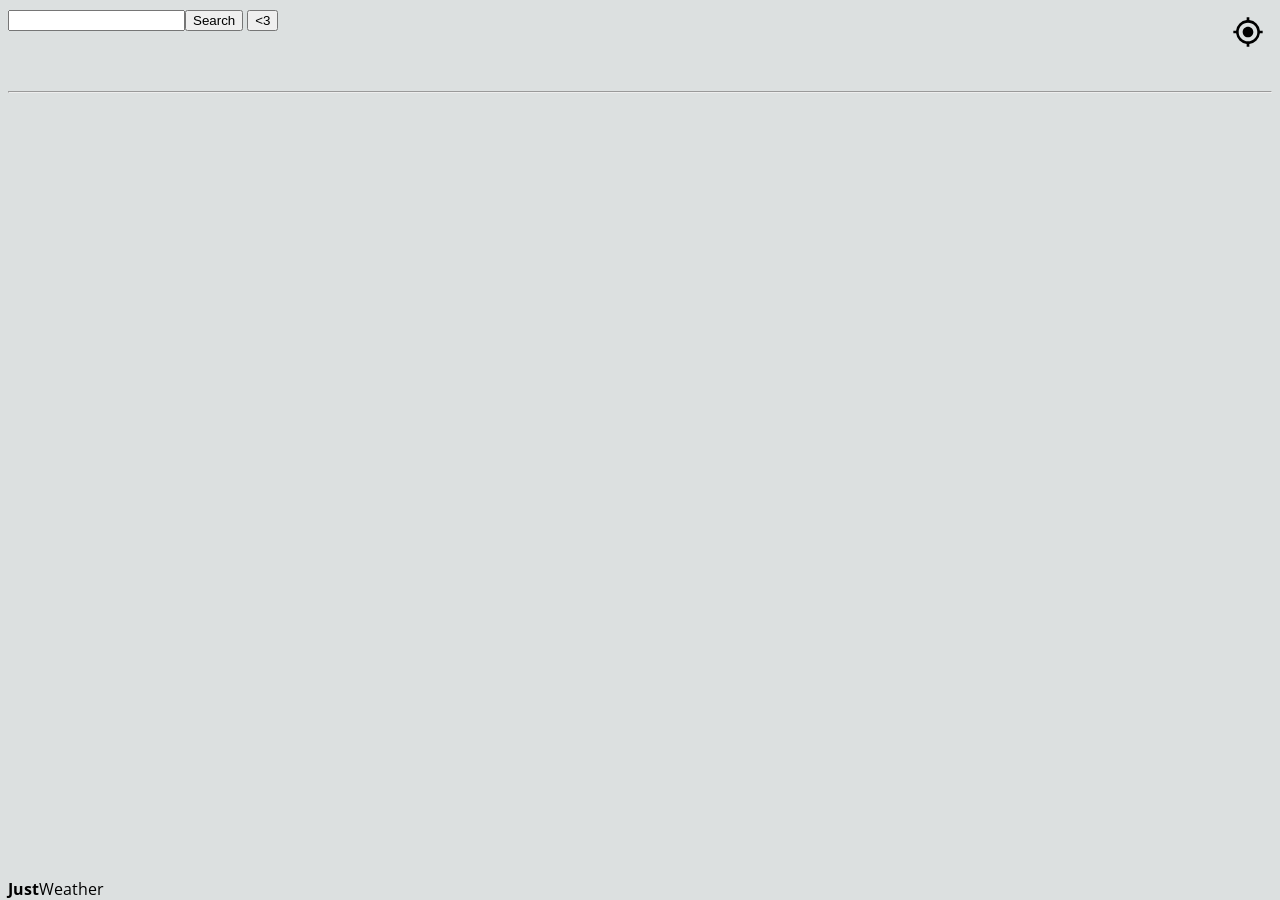
==== index.html @ 1c0dcd74 "Update index.html detailed forecast formatting" ====
<!--#errorCatcher Echo-->
<!DOCTYPE html>
<head>
	<title>JustWeather</title>
	<!--<link rel="stylesheet" href="/home/mdjames/tabletWxStyles.css">-->
	<meta charset="UTF-8">
	<meta name="viewport" content="width=device-width, initial-scale=1.0">
	<link rel="manifest" href="manifest.json" />
	<link rel="preconnect" href="https://fonts.googleapis.com">
	<link rel="preconnect" href="https://fonts.gstatic.com" crossorigin>
	<link href="https://fonts.googleapis.com/css2?family=Open+Sans:ital,wght@0,300..800;1,300..800&display=swap" rel="stylesheet">
	<style>
		body 	{background-color: rgb(220, 224, 224); 
				font-family: "Open Sans"
				}
				
		#myLocations{
			display: flex;
			justify-content: flex-start;
			overflow-x: scroll;
			}
		div.loc_card{
			display: inline;
			width: 33vw;
			border: solid black 1px;
			border-radius: .2em;
			margin: .2em;
			padding: .2em;
			flex: 0 0 30vw;
			}
		h1.lc{
			font-size:1em;
		}
		
		#loc_name {height:fit-content; padding:.25em}
		
		#locIcon {height:2em; position: absolute; right:0px; top:0px; margin: 1em;}
		
		#modal {display: none; /* Hidden by default */
		  position: fixed; /* Stay in place */
		  z-index: 1; /* Sit on top */
		  left: 0;
		  top: 0;
		  width: 100vw; /* Full width */
		  height: 100vh; /* Full height */
		  overflow: auto; /* Enable scroll if needed */
		  background-color: rgb(0,0,0); /* Fallback color */
		  background-color: rgba(0,0,0,0.4); /* Black w/ opacity */
		}
		#modal-content{
		background-color: #fefefe;
		  margin: 15% auto; /* 15% from the top and centered */
		  padding: 20px;
		  border: 1px solid #888;
		  width: 80vw; /* Could be more or less, depending on screen size */
		}
		
		#alert{display:none; height:1em;}

		#almanac{display:none;}

		#fcTileBox{overflow-x: scroll;}
		
		td.fcst {text-align:center}
		
		center.logo {position: absolute; bottom: 0px; align:center;}
	</style>				
</head>

<body onload="onloadRoutines()">

<div id="modal">
	<div id="modal-content"></div>
</div>
<img id="locIcon" src="ic_gps_fixed_24px.svg" onclick="getLocation()">
<div>
	<input id="searchBox" onFocus = "this.value=''"></input><button onClick="localize(document.getElementById('searchBox').value)">Search</button>
	<button onclick="saveLocation()"><3</button>
	
</div>

<div id="loc_name"></div>

<div id="almanac">
			<div id="currentConditions"></div>
			<div id="nwsHiLo">
			<font color="red">Hi</font> <span id="nwsHi"></span>&nbsp;<font color="blue">Lo</font> <span id="nwsLo"></span>
			</div>
			<div id="alert" onClick="showAlert()"><img src="alert.png"></div>
			<div id="nwsFc" onClick="showForecast(0)"></div>
			<!--<div id="date">$current.dateTime.format('%b %d')</div>
			<div id="moonPhase"></div>
			<div id="sunsetTime"><img src="images/sunrise.png" id="sunIcon">$almanac.sunrise.format('%H:%M') &nbsp;<img src="images/sunset.png" id="sunIcon">$almanac.sunset.format('%H:%M')</div>-->
</div>
<div id="forecast">
		<div id="radarContainer"><img class="radar" src="images/radar.png" height="1em" width="1em" onClick="showRadar()"></div>

		<!--<div id="windContainer">
			<canvas id="wind" width="300" height="300"></canvas>
		<div>
		-->
		<div id="fcTileBox">
			<marquee></marquee>
			<!--<img src="daybarometer.png" width="100%"/>-->
			<table id="forecast">
				<tr id="daily_fc">
					<!--<td id="day1" class="fcst"></td>
					<td id="day2" class="fcst"></td>
					<td id="day3" class="fcst"></td>-->
				</tr>
			</table>
		</div>
	</div>
	<hr>
	<div id="myLocations"></div>
	<div ><center class="logo"><b>Just</b>Weather</center></div>
	
</body>

<script>
	/*
	1. If Search button is clicked, call localize() to initialize 
	2. When a Place is initialized:
		a. Check to see if fc_area is defined
			b. if not, call Place.getWxLocation
		b. Get forecast (getWx())


	Properties of the window:

	Properties of the location:


	*/
	//var resultsDiv = document.getElementById('nwsHiLo');
	var forecast;
	var alerts;
	var wx_area;
	//var fc_area;
	var fc_zone;
	var alert_url;
	var Places;
	var currentPlace = null;
	
	function onloadRoutines(){
		loadLastLocation();
		getSavedLocations();
	}
	
	function loadLastLocation(){
			currentPlace = JSON.parse(localStorage.getItem('currentPlace'));
			if(currentPlace){
				document.getElementById('loc_name').innerHTML = currentPlace.displayName;
				renderWait();
				getWx(currentPlace);
			}
	}
	
	class Place {
		constructor(displayName, id, lat, lon, order=99){
			this.displayName = displayName;
			this.order = order;
			this.id = id;
			this.lat = lat;
			this.lon = lon;
			this.getWxLocation();
		}

		getWxLocation(){	//retrieve nws points object, populate Place.fc_area
			alerts = null;
			this.fc_area = null;
			var fc_area;
			renderWait();
			const url = 'https://api.weather.gov/points/'+this.lat+','+this.lon;
			//var fc_area;
			console.log('getWxLocation() :: getting forecast info - url: ' + url);
			fetch(url)
			.then(res => {
					return res.json();
				})
			.then(data => {
					return data.properties; 
				})
			.then(fc_area => {
					console.log(fc_area);
					this.fc_area = fc_area;
					localStorage.setItem('currentPlace',JSON.stringify(this));
					//console.log(currentPlace.fc_area);
					getWx(currentPlace);
					return currentPlace.fc_area;
				})
		}
		
	};
	
	function loadPlace(i){
	//get the i-th place object in local storage, set the display name and getWx
		currentPlace = Places[i];
		localStorage.setItem('currentPlace',JSON.stringify(currentPlace));
		document.getElementById('loc_name').innerHTML = currentPlace.displayName;
		renderWait();
		getWx(currentPlace);
	}
	
	function getSavedLocations(){
		var myLocations 
		try{
			Places = JSON.parse(localStorage.getItem('myLocations'));
			}
		catch{Places = null};
		if (Places == null){localStorage.setItem('myLocations','[]')}
		const myLocationsDiv = document.getElementById('myLocations');
		var locs = '';
		if(Places){
			Places.sort((a,b) => a.order - b.order);			
			for (let i = 0; i<Places.length; i++) {
				//locs = locs + '<button onClick="loadPlace(' + i +')">' + Places[i].displayName + '</button><button //onClick="removeLocation('+i+')">X</button></br>';
				locs = locs + '<div class="loc_card" onClick="loadPlace('+ i +')" id="lc'+ i + '">\
					<h1 class="lc">'
					+Places[i].displayName+'</h1>\
					<button onClick="removeLocation('+i+')">(X)</button>\
					<button onClick="renameLocation('+i+')">(e)</button><br>\
					<input style="width: 2em;" type="number" size="2" value="'+Places[i].order+'" onChange="reorderLocation('+i+', this.value)"></input>\
					<br></div>'
			}
			myLocationsDiv.innerHTML = locs;
		}
	}

	function reorderLocation(i, val){
		val = parseFloat(val);
		console.log(val);
		if(Number.isInteger(val)){
			console.log('changing order');
			Places[i].order = val;
			localStorage.setItem('myLocations',JSON.stringify(Places));
			getSavedLocations();
		}else{
			getSavedLocations();
		}
	}
	
	function removeLocation(i){
		var userResponse = window.confirm('Delete ' + Places[i].displayName + '?');
		if(userResponse){
			Places.splice(i,1);
			localStorage.setItem('myLocations',JSON.stringify(Places));
			getSavedLocations();}
			else{ return}
	}
	
	function renameLocation(i){
		var newName = window.prompt('New Place Name: ');
		if(newName){
			Places[i].displayName = newName;
			localStorage.setItem('myLocations',JSON.stringify(Places));
			getSavedLocations();
		}
	}
	
	function saveLocation(){
	//adds current forecast info to myLocations
		if(currentPlace.fc_area == null){
			return;
		}
		var myLocations = JSON.parse(localStorage.getItem('myLocations'));
		var ids = myLocations.map(locn => locn.id);
		//Add sortOrder if it does not exist
		for(i=0; i++; myLocations.length){
			if(!myLocations[i].order){
				myLocations.order=i;
			}
		}
		if(ids.indexOf(currentPlace.id)==-1){
			var newLocations = myLocations;
			newLocations.push(currentPlace);
			localStorage.setItem('myLocations',JSON.stringify(newLocations));
			getSavedLocations();
		}else{
			console.log('Location already Saved');
		}
	}

	function nwsAlert(){
		alerts=null;
		alert_url = 'https://api.weather.gov/alerts/active?zone=' + fc_zone;
		fetch(alert_url)
                .then(res => {return res.json()})
                .then(out => {alerts = out.features})
                .then(signalAlert)
				return;
                //.catch(err => alert(err));
	}

	function signalAlert(){
		var alertIcon = document.getElementById("alert");
		if(alerts[0]){
			alertIcon.style.display = 'inline-block';
		}else{
			alertIcon.style.display = 'none';
		}
	}

	function showAlert(){
		if(alerts){
			var alertText = alerts[0].properties.headline + "\n\n" + alerts[0].properties.description;
			showModal(alertText);
		}
	}

	function showRadar(){
		showModal('<center><img src="https://radar.weather.gov/ridge/standard/KDLH_loop.gif"></center>');
		// use radarStation in this url ^^
	}

	function showModal(content){
		// Get the modal
		var modal = document.getElementById("modal");
		var modalContent = document.getElementById("modal-content");
		modalContent.innerHTML = content;
		 modal.style.display = "block";
	}

	window.onclick = function(event) {
		if (event.target == modal) {
		    modal.style.display = "none";
		}
	} 

	function showForecast(period){
		showModal('<b>Day:</b> <br>' + forecast.periods[period].detailedForecast + '<br><br><b>Evening:</b> <br>'+ forecast.periods[period+1].detailedForecast);
	}

/*
	function drawWind(){
	        var windSpeed = $current.windSpeed.format('%2d', add_label=False);
		var gustSpeed = $current.windGust.format('%2d', add_label=False);
		#if $current.windDir.raw
			var windDir = $current.windDir.raw;     //N = 0
		#else
			var windDir = 0;
		#end if
	        var centerX = 150;
		var centerY = 150;
	        var arrowHt = 40;
		var c = document.getElementById("wind");
		var rp = document.getElementById("rightPane");
		var R = centerY*0.8;
		
		var ctx = c.getContext("2d");
		if(isNight()){
			ctx.strokeStyle = 'silver';
			ctx.fillStyle = 'silver';
		}else{ 
			ctx.strokeStyle = 'black';
			ctx.fillStyle = 'black';
		}
		ctx.font = '10vh "Open Sans"';
		ctx.textBaseline = "middle";
		ctx.textAlign = "center";
		ctx.fillText(windSpeed + ' / G' + gustSpeed, centerX, centerY);
		ctx.translate(centerX, centerY);
		ctx.rotate((Math.PI/180)*windDir);
		ctx.translate(-centerX, -centerY);
		ctx.beginPath();
		ctx.moveTo(centerX, centerY-R+arrowHt/2);
		ctx.lineTo(centerX+10, centerY-R-arrowHt/2);
		ctx.lineTo(centerX-10, centerY-R-arrowHt/2);
		ctx.fill();
		ctx.closePath();
		
		ctx.stroke();
		ctx.beginPath();
		ctx.lineWidth = 3;
		ctx.arc(centerX, centerY, R, 0, 2*Math.PI);
		ctx.stroke();
		}
		*/

	//function getWx(fc_url = null){
	function getWx(currentPlace){
		forecast = null;
		if(currentPlace.fc_area == null){
			currentPlace.getWxLocation();
		}
			//await currentPlace.getWxLocation();
			console.log('getWx() :: Retrieving forecast for ' + currentPlace.displayName);
			fc_url = currentPlace.fc_area.forecast;
			fetch(fc_url)
			.then(res => res.json())
			.then(out => {
					forecast = out.properties;
					return
				})
			//.then(out => console.log(out.properties))
			.then(getHiLo)
			.then(getForecast)
			.then(getZone(currentPlace))
			.then(nwsAlert);
			//.catch(err => alert(err));
	}
	
	function renderWait(){
		alert = null;
		document.getElementById('almanac').style.display='inline-block';
	//display a loading icon
		document.getElementById('daily_fc').innerHTML = '<td class="fcst">Loading...</td>';
		document.getElementById('nwsHi').innerHTML = '';
		document.getElementById('nwsLo').innerHTML = '';
		document.getElementById('nwsFc').innerHTML = '';
		document.getElementById('searchBox').value = '';
	}
	
	function getZone(currentPlace){	//get alert zone from 
		fc_zone = (currentPlace.fc_area.fireWeatherZone).split('/').at(-1);
		//console.log(fc_zone);
		return fc_zone;
		//getWx(fc_area);
	}

	function getHiLo(){
		var nwsHiLo = forecast.periods.slice(0,2).map(a => a.temperature).sort(function(a, b){return (a - b);});
		document.getElementById('nwsHi').innerHTML = nwsHiLo[1];
		document.getElementById('nwsLo').innerHTML = nwsHiLo[0];
		document.getElementById('currentConditions').innerHTML = '<img src="'+forecast.periods[0].icon+'" width="100vw" onClick="showForecast(0)"/><br>'
		var nwsFc = document.getElementById('nwsFc');
		if(nwsFc.offsetWidth < nwsFc.scrollWidth){
			nwsFc.innerHTML = '<marquee>'+forecast.periods[0].shortForecast+'</marquee>';
		}else{
			nwsFc.innerHTML = forecast.periods[0].shortForecast;
		}
	}

	function getForecast(){
		document.getElementById('daily_fc').innerHTML='';

		if(forecast){
			var nwsFcst = forecast.periods;
			let d=1;
			for (let i = 1; i<13; i++) {
				if(forecast.periods[i].isDaytime && forecast.periods[i].name != 'Today' && forecast.periods[i].name != 'This Afternoon'){
					//document.getElementById('day'+d).innerHTML = 
					document.getElementById('daily_fc').innerHTML = document.getElementById('daily_fc').innerHTML +
					'<td class="fcst"><img src="'+forecast.periods[i].icon+'" width="100vw" onClick="showForecast('+i+')"/><br>'
					+'<font color="blue">' + forecast.periods[i-1].temperature + '</font>&nbsp;'
					+forecast.periods[i].name.slice(0,3)
					+'&nbsp;<font color="red">' + forecast.periods[i].temperature + '</font> \
					</td>';
					d++;
				}
		}
		}
	}



	function localize(query){
			//const query = encodeURIComponent(document.getElementById('searchBox').value);
			console.log(query);
			const url = 'https://nominatim.openstreetmap.org/search?q='+query+'&format=json&limit=1&countrycodes=us';
			//get location data from Nominatim
			var XHR = new XMLHttpRequest();
			XHR.onreadystatechange = function () {
				if (XHR.readyState == 4 && XHR.status == 200) {
					//console.log(XHR.responseText);
					const wx_area = JSON.parse(XHR.responseText)[0];
					console.log(wx_area);
					if(wx_area){
					//Create an object if one is not saved
					console.log('localize() :: ' + wx_area.display_name);
					currentPlace = new Place(
						wx_area.display_name.replace(', United States',''),
						wx_area.place_id,
						parseFloat(wx_area.lat).toFixed(3),
						parseFloat(wx_area.lon).toFixed(4)
						);
					document.getElementById('loc_name').innerHTML = currentPlace.displayName;
					//return wx_area;
					}
					else{
						console.log('Location not found');
					}
					
				}
			};
			XHR.open("GET", url);
			XHR.send();
		}
	
	function setLocationName(wx_area){
		
	}
	
	function getLocation() {
	  if (navigator.geolocation) {
		// Geolocation is available
		navigator.geolocation.getCurrentPosition(showPosition, showError);
	  } else {
		// Geolocation is not supported by this browser
		alert("Geolocation is not supported by this browser.");
	  }
	}

	function showPosition(position) {
	  const latitude = position.coords.latitude;
	  const longitude = position.coords.longitude;
	  // Use the latitude and longitude (e.g., display on a map or log to console)
	  localize(latitude+ ', '+longitude);
	  console.log(`Latitude: ${latitude}, Longitude: ${longitude}`);
	  // Example: Display on a webpage element
	 // document.getElementById("location-info").innerHTML = `Latitude: ${latitude}<br>Longitude: ${longitude}`;
	}

	function showError(error) {
	  switch(error.code) {
		case error.PERMISSION_DENIED:
		  alert("User denied the request for Geolocation.");
		  break;
		case error.POSITION_UNAVAILABLE:
		  alert("Location information is unavailable.");
		  break;
		case error.TIMEOUT:
		  alert("The request to get user location timed out.");
		  break;
		case error.UNKNOWN_ERROR:
		  alert("An unknown error occurred.");
		  break;
	  }
	}



</script>
</html>
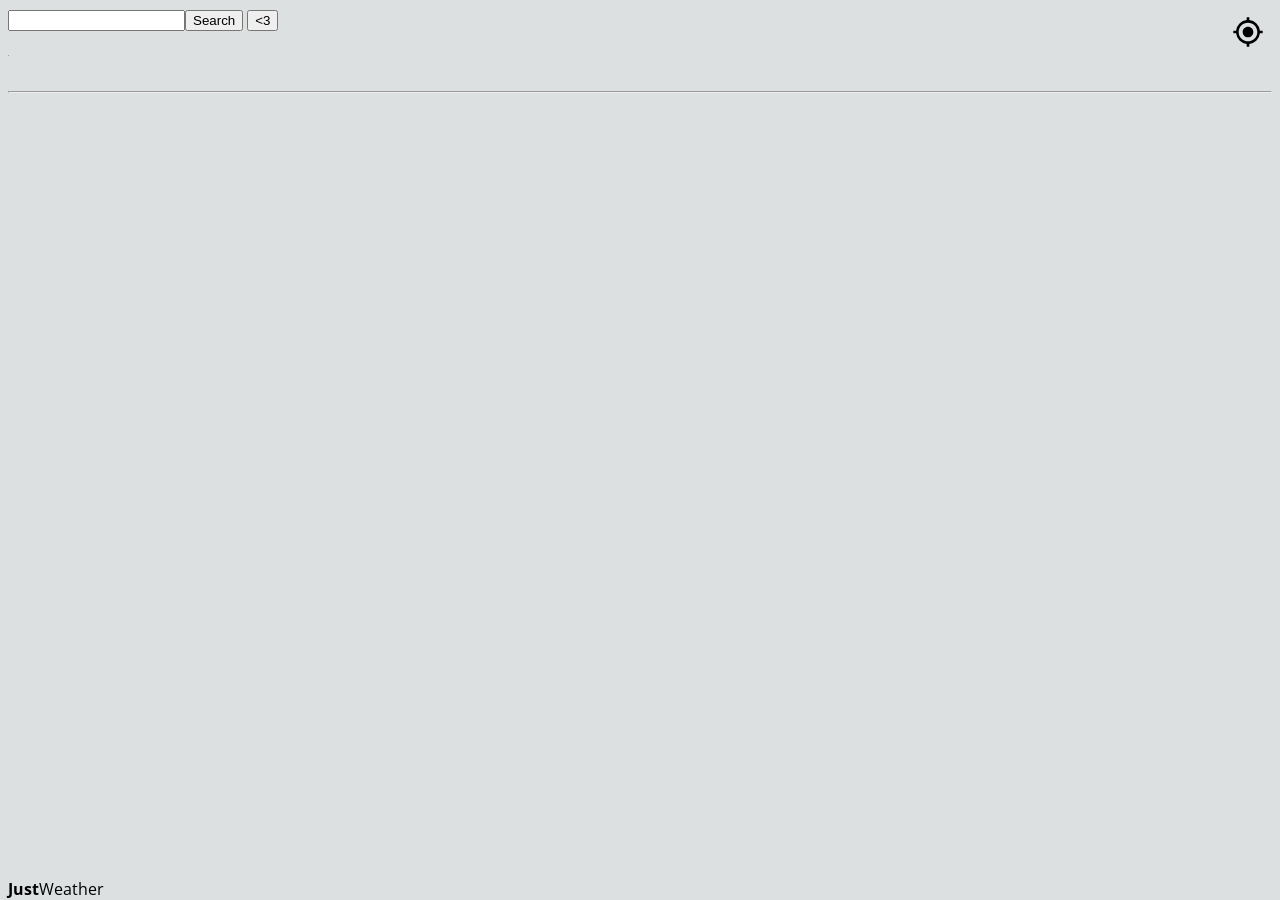
==== commit 88233703: "fix radar icon url" ====
--- a/index.html
+++ b/index.html
@@ -9,6 +9,13 @@
 	<link rel="preconnect" href="https://fonts.googleapis.com">
 	<link rel="preconnect" href="https://fonts.gstatic.com" crossorigin>
 	<link href="https://fonts.googleapis.com/css2?family=Open+Sans:ital,wght@0,300..800;1,300..800&display=swap" rel="stylesheet">
+	<script>
+  		if ('serviceWorker' in navigator) {
+   		 window.addEventListener('load', () => {
+	      navigator.serviceWorker.register('/JustWeather/service-worker.js');
+    	});
+  		}
+	</script>
 	<style>
 		body 	{background-color: rgb(220, 224, 224); 
 				font-family: "Open Sans"
@@ -93,7 +100,7 @@
 			<div id="sunsetTime"><img src="images/sunrise.png" id="sunIcon">$almanac.sunrise.format('%H:%M') &nbsp;<img src="images/sunset.png" id="sunIcon">$almanac.sunset.format('%H:%M')</div>-->
 </div>
 <div id="forecast">
-		<div id="radarContainer"><img class="radar" src="images/radar.png" height="1em" width="1em" onClick="showRadar()"></div>
+		<div id="radarContainer"><img class="radar" src="radar.png" height="1em" width="1em" onClick="showRadar()"></div>
 
 		<!--<div id="windContainer">
 			<canvas id="wind" width="300" height="300"></canvas>
@@ -309,7 +316,9 @@
 	}
 
 	function showRadar(){
-		showModal('<center><img src="https://radar.weather.gov/ridge/standard/KDLH_loop.gif"></center>');
+		if(currentPlace.fc_area.radarStation){
+			showModal('<center><img src="https://radar.weather.gov/ridge/standard/'+currentPlace.fc_area.radarStation+'_loop.gif"></center>');
+		}
 		// use radarStation in this url ^^
 	}
 
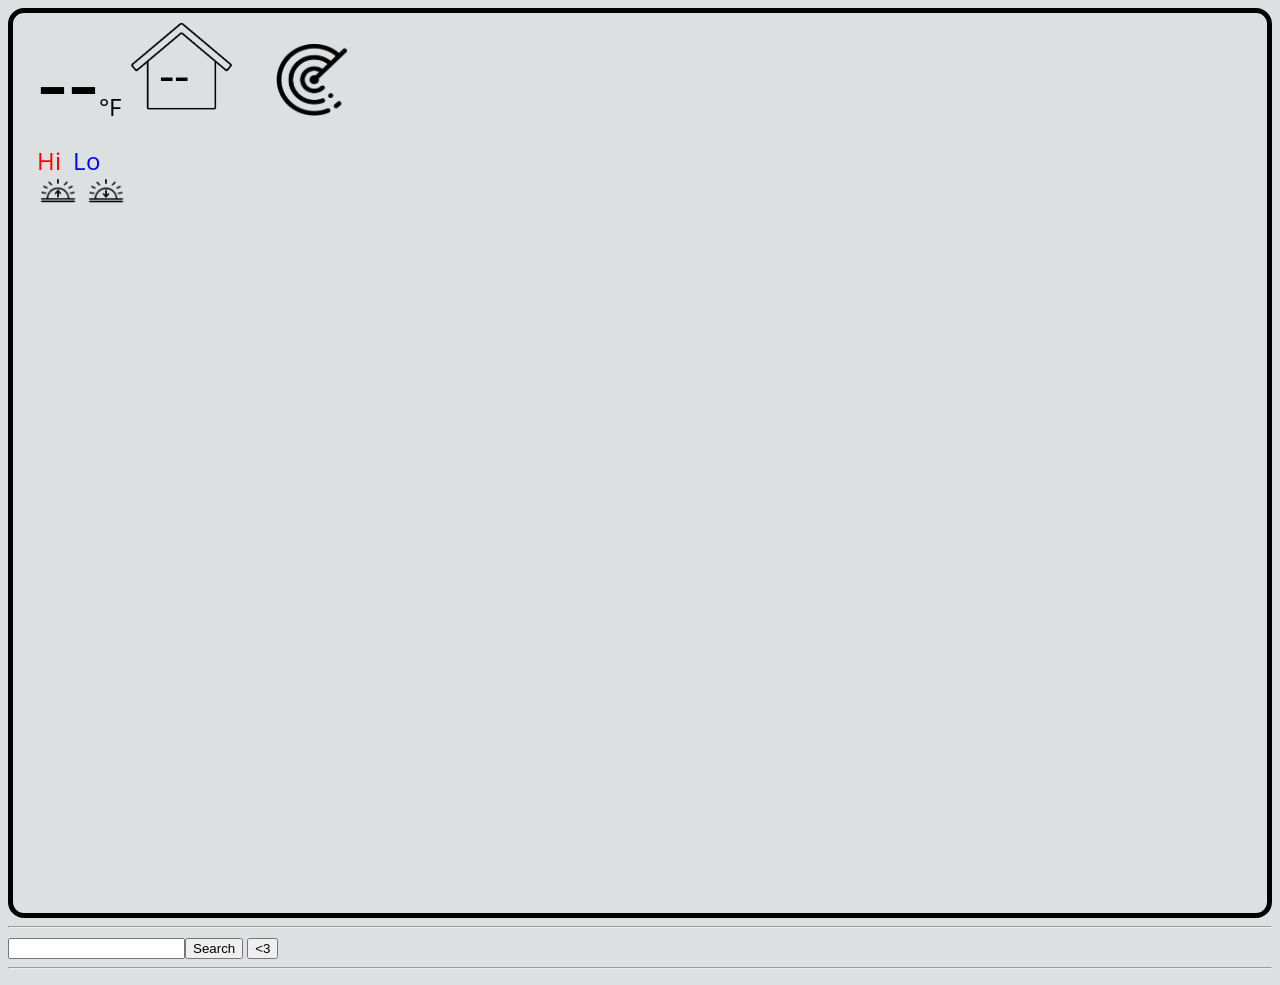
==== commit 6bca8d7a: "Builds Homeassistant webhook, adjusts preliminary layout" ====
--- a/index.html
+++ b/index.html
@@ -1,7 +1,7 @@
 <!--#errorCatcher Echo-->
 <!DOCTYPE html>
 <head>
-	<title>JustWeather</title>
+	<title>JustHomeWeather</title>
 	<!--<link rel="stylesheet" href="/home/mdjames/tabletWxStyles.css">-->
 	<meta charset="UTF-8">
 	<meta name="viewport" content="width=device-width, initial-scale=1.0">
@@ -9,17 +9,28 @@
 	<link rel="preconnect" href="https://fonts.googleapis.com">
 	<link rel="preconnect" href="https://fonts.gstatic.com" crossorigin>
 	<link href="https://fonts.googleapis.com/css2?family=Open+Sans:ital,wght@0,300..800;1,300..800&display=swap" rel="stylesheet">
-	<script>
-  		if ('serviceWorker' in navigator) {
-   		 window.addEventListener('load', () => {
-	      navigator.serviceWorker.register('/JustWeather/service-worker.js');
-    	});
-  		}
-	</script>
+
 	<style>
+		#alert{display:none; height:1em;}
+		#almanac {font-size: 1.5em; height:50vh; width: 100vw; padding-left: 1em; padding-right: 1em;}
+
 		body 	{background-color: rgb(220, 224, 224); 
-				font-family: "Open Sans"
+				font-family: "Open Sans";
 				}
+
+		h1.lc{font-size:1em;}
+
+		#forecast {height:25%}
+
+		#nwsfc {font-size: 3em;}
+
+		#outTemp {font-size:4em;}
+
+		img.sunIcon {height:1em;}
+
+		img.fcTile{height:25vh;}
+
+		#inTemp {font-size: 2em; position:relative; bottom:0.5em; right: 1.7em;}
 				
 		#myLocations{
 			display: flex;
@@ -35,11 +46,9 @@
 			padding: .2em;
 			flex: 0 0 30vw;
 			}
-		h1.lc{
-			font-size:1em;
-		}
-		
-		#loc_name {height:fit-content; padding:.25em}
+
+		
+		//#loc_name {height:fit-content; padding:.25em}
 		
 		#locIcon {height:2em; position: absolute; right:0px; top:0px; margin: 1em;}
 		
@@ -62,9 +71,11 @@
 		  width: 80vw; /* Could be more or less, depending on screen size */
 		}
 		
-		#alert{display:none; height:1em;}
-
-		#almanac{display:none;}
+		#placePanel{height:100vh;
+			border: solid 5px black; 
+			border-radius:1em;}
+
+		/*#almanac{display:none;}*/
 
 		#fcTileBox{overflow-x: scroll;}
 		
@@ -79,28 +90,32 @@
 <div id="modal">
 	<div id="modal-content"></div>
 </div>
-<img id="locIcon" src="ic_gps_fixed_24px.svg" onclick="getLocation()">
-<div>
-	<input id="searchBox" onFocus = "this.value=''"></input><button onClick="localize(document.getElementById('searchBox').value)">Search</button>
-	<button onclick="saveLocation()"><3</button>
-	
-</div>
-
-<div id="loc_name"></div>
-
-<div id="almanac">
-			<div id="currentConditions"></div>
+<!--<img id="locIcon" src="ic_gps_fixed_24px.svg" onclick="getLocation()">-->
+
+<div id="placePanel">
+	<div id="loc_name"></div>
+
+	<div id="almanac">
+			<div id="inoutTemp">
+				<span id="outTemp">--</span>&deg;F
+				<span width="1em"> </span>
+				<img src="./house.png" style="height:4em;">
+				<span id="inTemp">--</span>
+				<img src="radar.png" style="height:3em; width:3em;" onClick="showRadar()">
+			</div>
+			<!--<div id="radarContainer">-->
+			<!--</div>-->
 			<div id="nwsHiLo">
 			<font color="red">Hi</font> <span id="nwsHi"></span>&nbsp;<font color="blue">Lo</font> <span id="nwsLo"></span>
 			</div>
 			<div id="alert" onClick="showAlert()"><img src="alert.png"></div>
 			<div id="nwsFc" onClick="showForecast(0)"></div>
-			<!--<div id="date">$current.dateTime.format('%b %d')</div>
+			<div id="date"></div>
 			<div id="moonPhase"></div>
-			<div id="sunsetTime"><img src="images/sunrise.png" id="sunIcon">$almanac.sunrise.format('%H:%M') &nbsp;<img src="images/sunset.png" id="sunIcon">$almanac.sunset.format('%H:%M')</div>-->
-</div>
-<div id="forecast">
-		<div id="radarContainer"><img class="radar" src="radar.png" height="1em" width="1em" onClick="showRadar()"></div>
+			<div><img src="sunrise.png" class="sunIcon"><span id="sunriseTime"></span>&nbsp;<img src="sunset.png" class="sunIcon"><span id="sunsetTime"></span></div>
+	</div>
+	<div id="forecast">
+		
 
 		<!--<div id="windContainer">
 			<canvas id="wind" width="300" height="300"></canvas>
@@ -111,20 +126,65 @@
 			<!--<img src="daybarometer.png" width="100%"/>-->
 			<table id="forecast">
 				<tr id="daily_fc">
-					<!--<td id="day1" class="fcst"></td>
-					<td id="day2" class="fcst"></td>
-					<td id="day3" class="fcst"></td>-->
 				</tr>
 			</table>
 		</div>
 	</div>
-	<hr>
-	<div id="myLocations"></div>
-	<div ><center class="logo"><b>Just</b>Weather</center></div>
+</div>
+<hr>
+<div>
+	<input id="searchBox" onFocus = "this.value=''"></input><button onClick="localize(document.getElementById('searchBox').value)">Search</button>
+	<button onclick="saveLocation()"><3</button>
+</div>
+<hr>
+<div id="myLocations"></div>
 	
 </body>
 
+    <!-- Load HA WebSocket Bus Module -->
+<script src="haws.umd.js"></script>
+    <script type="module">
+
+	const HASS_URL    = location.origin //'http://192.168.1.175:8123';
+	const OTEMP_ENTITY = "sensor.gw2000b_wifi408f_outdoor_temperature";
+	const ITEMP_ENTITY = "sensor.gw2000b_wifi408f_t_h_temp_ch1";
+
+	async function startHA() {
+	let auth;
+	try {
+		auth = await HAWS.getAuth({ hassUrl: HASS_URL });
+	} catch (err) {
+	console.error("Auth failed:", err, "| hassUrl:", HASS_URL);
+	return;
+	}
+
+	const conn = await HAWS.createConnection({ auth });
+
+	HAWS.subscribeEntities(conn, (entities) => {
+		var date = new Date();
+		const ot = entities[OTEMP_ENTITY];
+		if (!ot) return;
+		const no = parseFloat(ot.state);
+		document.getElementById("outTemp").innerText = isNaN(no)
+		? "--"
+		: Math.round(no);
+
+		const it = entities[ITEMP_ENTITY];
+		if (!it) return;
+		const ni = parseFloat(it.state);
+		document.getElementById("inTemp").innerText = isNaN(ni)
+		? "--"
+		: Math.round(ni);
+
+		document.getElementById("date").innerText = date.toDateString();
+	});
+	}
+
+	startHA();
+</script>
+
 <script>
+	
 	/*
 	1. If Search button is clicked, call localize() to initialize 
 	2. When a Place is initialized:
@@ -340,8 +400,7 @@
 		showModal('<b>Day:</b> <br>' + forecast.periods[period].detailedForecast + '<br><br><b>Evening:</b> <br>'+ forecast.periods[period+1].detailedForecast);
 	}
 
-/*
-	function drawWind(){
+	/*function drawWind(){
 	        var windSpeed = $current.windSpeed.format('%2d', add_label=False);
 		var gustSpeed = $current.windGust.format('%2d', add_label=False);
 		#if $current.windDir.raw
@@ -383,8 +442,7 @@
 		ctx.lineWidth = 3;
 		ctx.arc(centerX, centerY, R, 0, 2*Math.PI);
 		ctx.stroke();
-		}
-		*/
+		}*/
 
 	//function getWx(fc_url = null){
 	function getWx(currentPlace){
@@ -431,7 +489,7 @@
 		var nwsHiLo = forecast.periods.slice(0,2).map(a => a.temperature).sort(function(a, b){return (a - b);});
 		document.getElementById('nwsHi').innerHTML = nwsHiLo[1];
 		document.getElementById('nwsLo').innerHTML = nwsHiLo[0];
-		document.getElementById('currentConditions').innerHTML = '<img src="'+forecast.periods[0].icon+'" width="100vw" onClick="showForecast(0)"/><br>'
+		//document.getElementById('currentConditions').innerHTML = '<img src="'+forecast.periods[0].icon+'" width="100vw" onClick="showForecast(0)"/><br>'
 		var nwsFc = document.getElementById('nwsFc');
 		if(nwsFc.offsetWidth < nwsFc.scrollWidth){
 			nwsFc.innerHTML = '<marquee>'+forecast.periods[0].shortForecast+'</marquee>';
@@ -445,19 +503,23 @@
 
 		if(forecast){
 			var nwsFcst = forecast.periods;
+			var sunrise = new Date(currentPlace.fc_area.astronomicalData.sunrise);
+			document.getElementById('sunriseTime').innerHTML = String(sunrise.getHours()).padStart(2,'0') + ':' + String(sunrise.getMinutes()).padStart(2,'0');
+			var sunset = new Date(currentPlace.fc_area.astronomicalData.sunset);
+			document.getElementById('sunsetTime').innerHTML = String(sunset.getHours()).padStart(2,'0') + ':' + String(sunset.getMinutes()).padStart(2,'0');
 			let d=1;
 			for (let i = 1; i<13; i++) {
 				if(forecast.periods[i].isDaytime && forecast.periods[i].name != 'Today' && forecast.periods[i].name != 'This Afternoon'){
 					//document.getElementById('day'+d).innerHTML = 
 					document.getElementById('daily_fc').innerHTML = document.getElementById('daily_fc').innerHTML +
-					'<td class="fcst"><img src="'+forecast.periods[i].icon+'" width="100vw" onClick="showForecast('+i+')"/><br>'
+					'<td class="fcst"><img class="fcTile" src="'+forecast.periods[i].icon+'" onClick="showForecast('+i+')"/><br>'
 					+'<font color="blue">' + forecast.periods[i-1].temperature + '</font>&nbsp;'
 					+forecast.periods[i].name.slice(0,3)
 					+'&nbsp;<font color="red">' + forecast.periods[i].temperature + '</font> \
 					</td>';
 					d++;
 				}
-		}
+			}
 		}
 	}
 
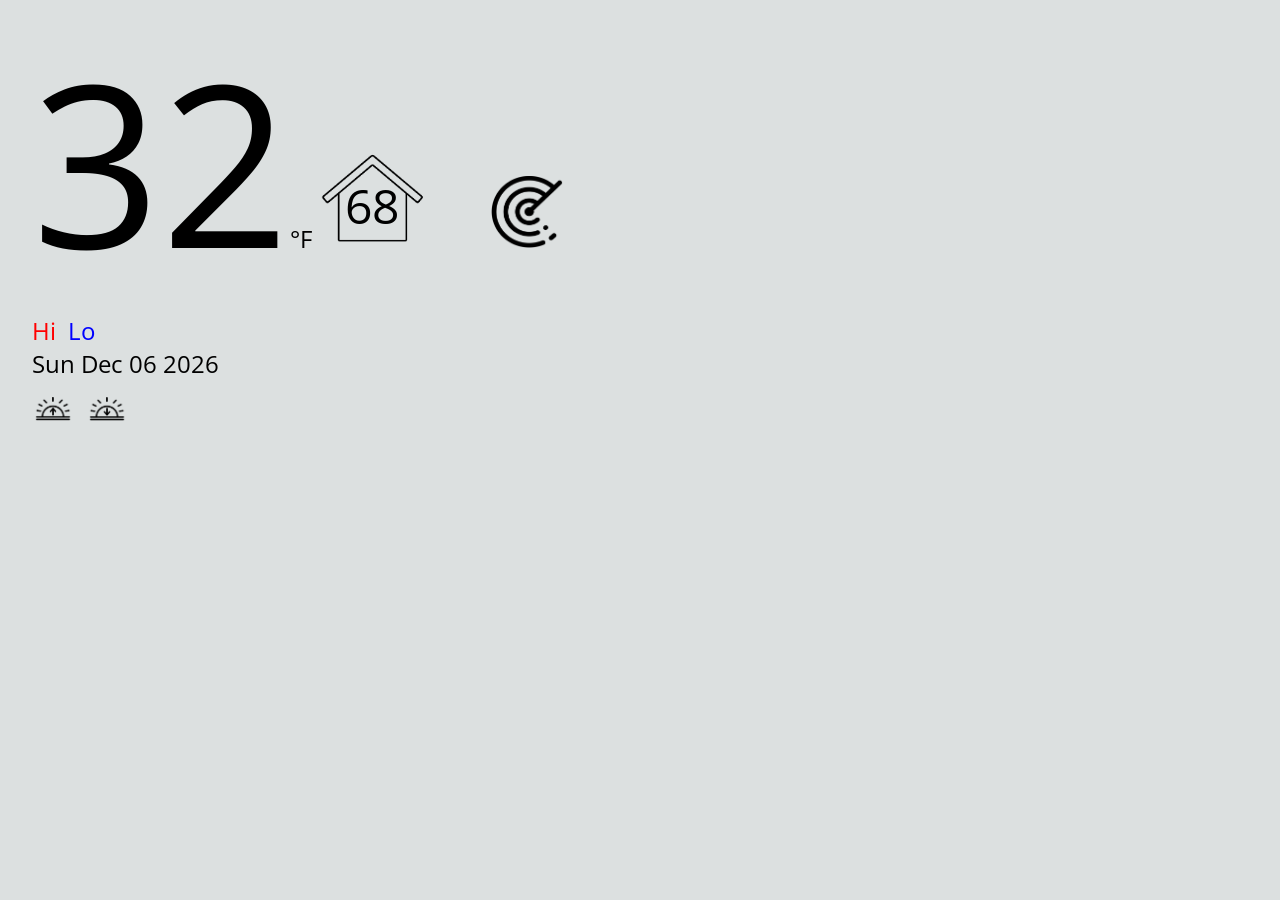
==== commit 4a28841c: "Update index.html - More layout updates - Hourly auto-reload - Hidden saved locations (for now)" ====
--- a/index.html
+++ b/index.html
@@ -11,32 +11,50 @@
 	<link href="https://fonts.googleapis.com/css2?family=Open+Sans:ital,wght@0,300..800;1,300..800&display=swap" rel="stylesheet">
 
 	<style>
-		#alert{display:none; height:1em;}
-		#almanac {font-size: 1.5em; height:50vh; width: 100vw; padding-left: 1em; padding-right: 1em;}
-
-		body 	{background-color: rgb(220, 224, 224); 
-				font-family: "Open Sans";
-				}
-
+		#alert{
+			display:none; 
+			height:1em;
+		}
+
+		#almanac {
+			font-size: 1.5em; 
+			height:50vh; 
+			width: 100vw; 
+			padding-left: 1em; 
+			padding-right: 1em;
+		}
+
+		body {
+			background-color: rgb(220, 224, 224); 
+			font-family: "Open Sans";
+		}
+
+		#date {height: 2em;}
 		h1.lc{font-size:1em;}
 
-		#forecast {height:25%}
+		#forecast {height:25vh;}
 
 		#nwsfc {font-size: 3em;}
 
-		#outTemp {font-size:4em;}
+		#outTemp {font-size:25vh;}
 
 		img.sunIcon {height:1em;}
 
 		img.fcTile{height:25vh;}
 
-		#inTemp {font-size: 2em; position:relative; bottom:0.5em; right: 1.7em;}
+		#inTemp {
+			font-size: 2em; 
+			position:relative; 
+			bottom:0.5em; 
+			right: 1.8em;}
 				
 		#myLocations{
-			display: flex;
+			/*display: flex;*/
+			display: none;
 			justify-content: flex-start;
 			overflow-x: scroll;
 			}
+
 		div.loc_card{
 			display: inline;
 			width: 33vw;
@@ -46,9 +64,8 @@
 			padding: .2em;
 			flex: 0 0 30vw;
 			}
-
-		
-		//#loc_name {height:fit-content; padding:.25em}
+		
+		#loc_name {height:fit-content; padding:.25em; display:none;}
 		
 		#locIcon {height:2em; position: absolute; right:0px; top:0px; margin: 1em;}
 		
@@ -71,15 +88,18 @@
 		  width: 80vw; /* Could be more or less, depending on screen size */
 		}
 		
-		#placePanel{height:100vh;
+/*		#placePanel{
+			height: fit-content;
+			font-size: 1.5em;
 			border: solid 5px black; 
 			border-radius:1em;}
+*/
 
 		/*#almanac{display:none;}*/
 
-		#fcTileBox{overflow-x: scroll;}
-		
-		td.fcst {text-align:center}
+		/*#fcTileBox{overflow-x: scroll;}*/
+		
+		td.fcst {text-align:center; font-size:1.5em;}
 		
 		center.logo {position: absolute; bottom: 0px; align:center;}
 	</style>				
@@ -92,31 +112,34 @@
 </div>
 <!--<img id="locIcon" src="ic_gps_fixed_24px.svg" onclick="getLocation()">-->
 
-<div id="placePanel">
-	<div id="loc_name"></div>
 
 	<div id="almanac">
 			<div id="inoutTemp">
-				<span id="outTemp">--</span>&deg;F
+				<span id="outTemp">32</span>&deg;F
 				<span width="1em"> </span>
 				<img src="./house.png" style="height:4em;">
-				<span id="inTemp">--</span>
+				<span id="inTemp">68</span>
 				<img src="radar.png" style="height:3em; width:3em;" onClick="showRadar()">
 			</div>
 			<!--<div id="radarContainer">-->
 			<!--</div>-->
 			<div id="nwsHiLo">
-			<font color="red">Hi</font> <span id="nwsHi"></span>&nbsp;<font color="blue">Lo</font> <span id="nwsLo"></span>
+				<font color="red">Hi</font> <span id="nwsHi"></span>&nbsp;<font color="blue">Lo</font> <span id="nwsLo"></span>
+				</div>
+				<div id="alert" onClick="showAlert()"><img src="alert.png"></div>
+				<div id="nwsFc" onClick="showForecast(0)"></div>
+				<div id="date"></div>
+				<!--<div id="moonPhase"></div>-->
+				<div>
+					<img src="sunrise.png" class="sunIcon"><span id="sunriseTime"></span>&nbsp;
+					<img src="sunset.png" class="sunIcon"><span id="sunsetTime"></span>
 			</div>
-			<div id="alert" onClick="showAlert()"><img src="alert.png"></div>
-			<div id="nwsFc" onClick="showForecast(0)"></div>
-			<div id="date"></div>
-			<div id="moonPhase"></div>
-			<div><img src="sunrise.png" class="sunIcon"><span id="sunriseTime"></span>&nbsp;<img src="sunset.png" class="sunIcon"><span id="sunsetTime"></span></div>
+			
 	</div>
+	<div id="placePanel">
+	<div id="loc_name"></div>
+		
 	<div id="forecast">
-		
-
 		<!--<div id="windContainer">
 			<canvas id="wind" width="300" height="300"></canvas>
 		<div>
@@ -131,16 +154,15 @@
 		</div>
 	</div>
 </div>
-<hr>
-<div>
+
+<!--<div>
 	<input id="searchBox" onFocus = "this.value=''"></input><button onClick="localize(document.getElementById('searchBox').value)">Search</button>
 	<button onclick="saveLocation()"><3</button>
 </div>
-<hr>
+<hr>-->
 <div id="myLocations"></div>
 	
 </body>
-
     <!-- Load HA WebSocket Bus Module -->
 <script src="haws.umd.js"></script>
     <script type="module">
@@ -175,8 +197,6 @@
 		document.getElementById("inTemp").innerText = isNaN(ni)
 		? "--"
 		: Math.round(ni);
-
-		document.getElementById("date").innerText = date.toDateString();
 	});
 	}
 
@@ -210,16 +230,22 @@
 	var currentPlace = null;
 	
 	function onloadRoutines(){
+		getSavedLocations();
 		loadLastLocation();
-		getSavedLocations();
+		
 	}
 	
 	function loadLastLocation(){
+			var date = new Date();
+			document.getElementById("date").innerText = date.toDateString();
 			currentPlace = JSON.parse(localStorage.getItem('currentPlace'));
 			if(currentPlace){
 				document.getElementById('loc_name').innerHTML = currentPlace.displayName;
 				renderWait();
 				getWx(currentPlace);
+			}else if(currentPlace == null){
+				getLocation();
+				saveLocation();S
 			}
 	}
 	
@@ -274,7 +300,11 @@
 		try{
 			Places = JSON.parse(localStorage.getItem('myLocations'));
 			}
-		catch{Places = null};
+		catch{
+			//No locations in storage, use current location
+			getLocation();
+			//Places = null
+		};
 		if (Places == null){localStorage.setItem('myLocations','[]')}
 		const myLocationsDiv = document.getElementById('myLocations');
 		var locs = '';
@@ -475,7 +505,7 @@
 		document.getElementById('nwsHi').innerHTML = '';
 		document.getElementById('nwsLo').innerHTML = '';
 		document.getElementById('nwsFc').innerHTML = '';
-		document.getElementById('searchBox').value = '';
+		//document.getElementById('searchBox').value = '';
 	}
 	
 	function getZone(currentPlace){	//get alert zone from 
@@ -565,6 +595,7 @@
 	function getLocation() {
 	  if (navigator.geolocation) {
 		// Geolocation is available
+		console.log("Fixing location")
 		navigator.geolocation.getCurrentPosition(showPosition, showError);
 	  } else {
 		// Geolocation is not supported by this browser
@@ -578,8 +609,6 @@
 	  // Use the latitude and longitude (e.g., display on a map or log to console)
 	  localize(latitude+ ', '+longitude);
 	  console.log(`Latitude: ${latitude}, Longitude: ${longitude}`);
-	  // Example: Display on a webpage element
-	 // document.getElementById("location-info").innerHTML = `Latitude: ${latitude}<br>Longitude: ${longitude}`;
 	}
 
 	function showError(error) {
@@ -599,6 +628,28 @@
 	  }
 	}
 
+	let millisPerHour = 60 * 60 * 1000;
+	let millisPastTheHour = Date.now() % millisPerHour;
+	let millisToTheHour = millisPerHour - millisPastTheHour;
+
+	function forecastRefresh(){
+		//Reload hourly
+		console.log('Refreshing...')
+		var date = new Date();
+		document.getElementById("date").innerText = date.toDateString();
+		loadLastLocation();
+	}
+
+
+	/*let runHourly = function() {
+	console.log("Running task at: " + new Date());
+	};*/
+	// Wait for the next exact hour, then run every hour
+	setTimeout(function() {
+	forecastRefresh();
+	setInterval(forecastRefresh, millisPerHour);
+	}, millisToTheHour);
+
 
 
 </script>
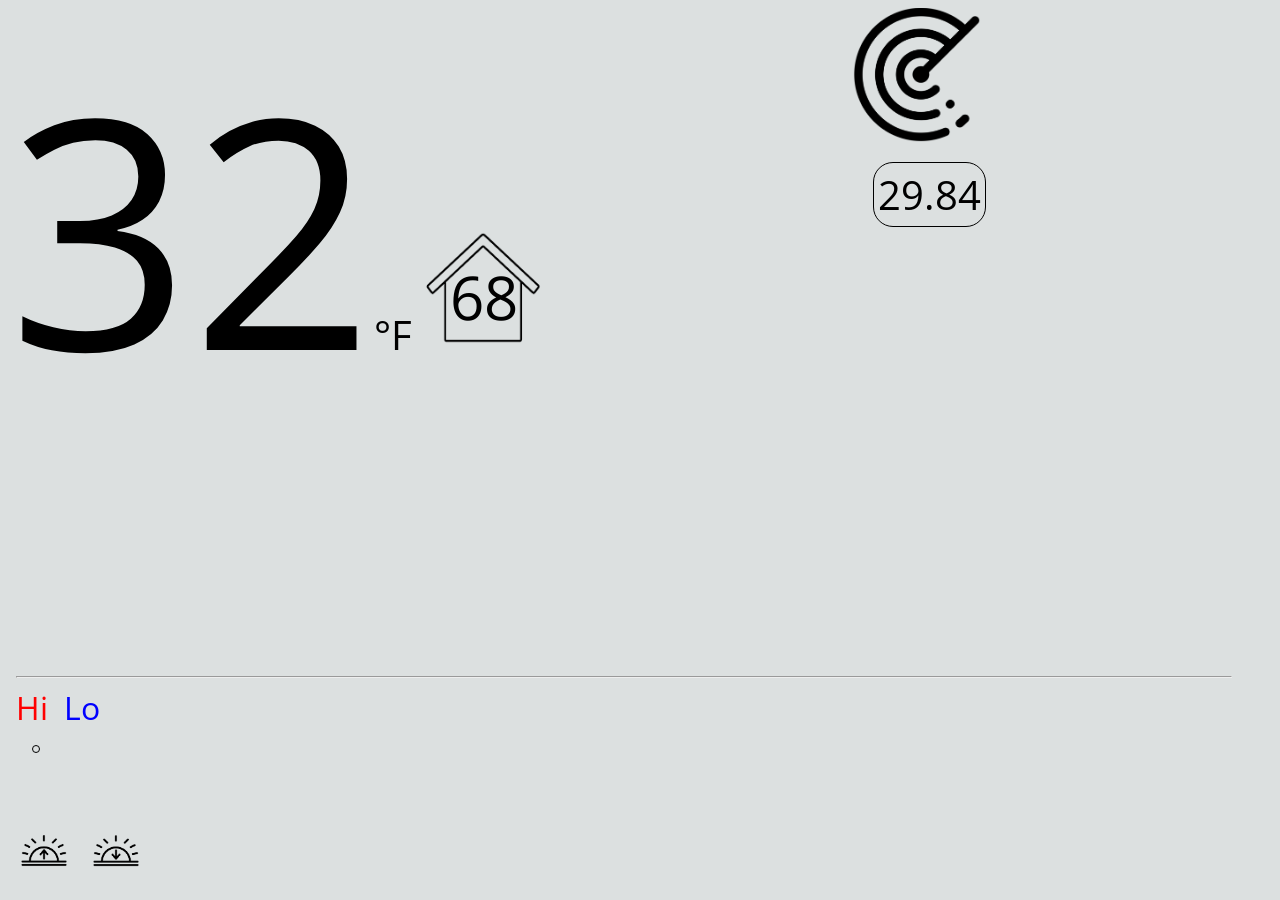
==== commit 203c5db3: "multiple locations live" ====
--- a/index.html
+++ b/index.html
@@ -1,175 +1,97 @@
-<!--#errorCatcher Echo-->
-<!DOCTYPE html>
+<html>
 <head>
 	<title>JustHomeWeather</title>
 	<!--<link rel="stylesheet" href="/home/mdjames/tabletWxStyles.css">-->
 	<meta charset="UTF-8">
 	<meta name="viewport" content="width=device-width, initial-scale=1.0">
 	<link rel="manifest" href="manifest.json" />
+	<link rel="stylesheet" href="styles.css">
 	<link rel="preconnect" href="https://fonts.googleapis.com">
 	<link rel="preconnect" href="https://fonts.gstatic.com" crossorigin>
 	<link href="https://fonts.googleapis.com/css2?family=Open+Sans:ital,wght@0,300..800;1,300..800&display=swap" rel="stylesheet">
+	<script src="homeweather.js" defer></script>
+	<style>
 
-	<style>
-		#alert{
-			display:none; 
-			height:1em;
-		}
-
-		#almanac {
-			font-size: 1.5em; 
-			height:50vh; 
-			width: 100vw; 
-			padding-left: 1em; 
-			padding-right: 1em;
-		}
-
-		body {
-			background-color: rgb(220, 224, 224); 
-			font-family: "Open Sans";
-		}
-
-		#date {height: 2em;}
-		h1.lc{font-size:1em;}
-
-		#forecast {height:25vh;}
-
-		#nwsfc {font-size: 3em;}
-
-		#outTemp {font-size:25vh;}
-
-		img.sunIcon {height:1em;}
-
-		img.fcTile{height:25vh;}
-
-		#inTemp {
-			font-size: 2em; 
-			position:relative; 
-			bottom:0.5em; 
-			right: 1.8em;}
-				
-		#myLocations{
-			/*display: flex;*/
-			display: none;
-			justify-content: flex-start;
-			overflow-x: scroll;
-			}
-
-		div.loc_card{
-			display: inline;
-			width: 33vw;
-			border: solid black 1px;
-			border-radius: .2em;
-			margin: .2em;
-			padding: .2em;
-			flex: 0 0 30vw;
-			}
-		
-		#loc_name {height:fit-content; padding:.25em; display:none;}
-		
-		#locIcon {height:2em; position: absolute; right:0px; top:0px; margin: 1em;}
-		
-		#modal {display: none; /* Hidden by default */
-		  position: fixed; /* Stay in place */
-		  z-index: 1; /* Sit on top */
-		  left: 0;
-		  top: 0;
-		  width: 100vw; /* Full width */
-		  height: 100vh; /* Full height */
-		  overflow: auto; /* Enable scroll if needed */
-		  background-color: rgb(0,0,0); /* Fallback color */
-		  background-color: rgba(0,0,0,0.4); /* Black w/ opacity */
-		}
-		#modal-content{
-		background-color: #fefefe;
-		  margin: 15% auto; /* 15% from the top and centered */
-		  padding: 20px;
-		  border: 1px solid #888;
-		  width: 80vw; /* Could be more or less, depending on screen size */
-		}
-		
-/*		#placePanel{
-			height: fit-content;
-			font-size: 1.5em;
-			border: solid 5px black; 
-			border-radius:1em;}
-*/
-
-		/*#almanac{display:none;}*/
-
-		/*#fcTileBox{overflow-x: scroll;}*/
-		
-		td.fcst {text-align:center; font-size:1.5em;}
-		
-		center.logo {position: absolute; bottom: 0px; align:center;}
 	</style>				
 </head>
 
 <body onload="onloadRoutines()">
 
 <div id="modal">
-	<div id="modal-content"></div>
+	<div id="modal-content">
+	</div>
 </div>
 <!--<img id="locIcon" src="ic_gps_fixed_24px.svg" onclick="getLocation()">-->
 
 
-	<div id="almanac">
-			<div id="inoutTemp">
-				<span id="outTemp">32</span>&deg;F
-				<span width="1em"> </span>
-				<img src="./house.png" style="height:4em;">
-				<span id="inTemp">68</span>
-				<img src="radar.png" style="height:3em; width:3em;" onClick="showRadar()">
+<div id="almanac">
+		<div id="inoutTemp">
+			<span id="outTemp">32</span>&deg;F
+			<span width="1em"> </span>
+			<img id="houseIcon" src="./house.png">
+			<span id="inTemp">68</span>
+		</div>
+		<div id="extra">
+			<div>
+				<img src="radar.png" style="width:10vw;" onClick="showRadar()">
 			</div>
-			<!--<div id="radarContainer">-->
-			<!--</div>-->
-			<div id="nwsHiLo">
-				<font color="red">Hi</font> <span id="nwsHi"></span>&nbsp;<font color="blue">Lo</font> <span id="nwsLo"></span>
-				</div>
-				<div id="alert" onClick="showAlert()"><img src="alert.png"></div>
-				<div id="nwsFc" onClick="showForecast(0)"></div>
-				<div id="date"></div>
-				<!--<div id="moonPhase"></div>-->
-				<div>
-					<img src="sunrise.png" class="sunIcon"><span id="sunriseTime"></span>&nbsp;
-					<img src="sunset.png" class="sunIcon"><span id="sunsetTime"></span>
+			<div id="pressure" class="clickable">
+				29.84
 			</div>
-			
-	</div>
-	<div id="placePanel">
-	<div id="loc_name"></div>
-		
-	<div id="forecast">
+		</div>
 		<!--<div id="windContainer">
 			<canvas id="wind" width="300" height="300"></canvas>
 		<div>
 		-->
+		<!--<div id="radarContainer">-->
+		<!--</div>-->
+</div>
+
+<div id="placePanel">
+	<hr>
+	<div id="placeData">
+		<div id="myLocations"></div>
+		<div id="nwsHiLo">
+		<font color="red">Hi</font> <span id="nwsHi"></span>&nbsp;<font color="blue">Lo</font> <span id="nwsLo"></span>
+		</div>
+		<div id="alert" onClick="showAlert()"><img src="alert.png"></div>
+		<div id="nwsFc" class="clickable" onclick="showForecast(0)"></div>
+		<div id="date"></div>
+		<!--<div id="moonPhase"></div>-->
+		<div>
+			<img src="sunrise.png" class="sunIcon"><span id="sunriseTime"></span>&nbsp;
+			<img src="sunset.png" class="sunIcon"><span id="sunsetTime"></span>
+		</div>
+	</div>
+	<div id="forecast">
 		<div id="fcTileBox">
-			<marquee></marquee>
-			<!--<img src="daybarometer.png" width="100%"/>-->
-			<table id="forecast">
+			<table id="forecastTable">
 				<tr id="daily_fc">
 				</tr>
 			</table>
 		</div>
 	</div>
+	
 </div>
-
-<!--<div>
+<!-- <div id="Locations">
 	<input id="searchBox" onFocus = "this.value=''"></input><button onClick="localize(document.getElementById('searchBox').value)">Search</button>
 	<button onclick="saveLocation()"><3</button>
-</div>
+	<div id="myLocations"></div>
+</div> -->
+
+<!--
 <hr>-->
-<div id="myLocations"></div>
 	
 </body>
     <!-- Load HA WebSocket Bus Module -->
 <script src="haws.umd.js"></script>
-    <script type="module">
+<script type="module">
 
 	const HASS_URL    = location.origin //'http://192.168.1.175:8123';
 	const OTEMP_ENTITY = "sensor.gw2000b_wifi408f_outdoor_temperature";
 	const ITEMP_ENTITY = "sensor.gw2000b_wifi408f_t_h_temp_ch1";
+	const ABSPRES_ENTITY = "sensor.gw2000b_wifi408f_absolute_pressure";
+	
 
 	async function startHA() {
 	let auth;
@@ -197,460 +119,37 @@
 		document.getElementById("inTemp").innerText = isNaN(ni)
 		? "--"
 		: Math.round(ni);
+
+		const ap = entities[ABSPRES_ENTITY];
+		if (!ap) return;
+			const np = parseFloat(ap.state);
+			document.getElementById("pressure").innerText = isNaN(np)
+			? "--.--"
+			: np;
 	});
-	}
 
+	const service_data = {
+		type: "history/stream", // or "history/during_period" for a fixed historical range
+		entity_ids: [ABSPRES_ENTITY],
+		start_time: "2026-10-27T00:00:00.000Z", // Must be an ISO 8601 string
+		minimal_response: false,
+		no_attributes: true,
+		significant_changes_only: false
+		};
+
+		// wsconn represents your active, authenticated WebSocket connection
+		conn.sendMessagePromise(service_data)
+		.then(response => {
+			console.log("Historical data retrieved successfully:", response);
+		})
+		.catch(error => {
+			console.error("Failed to fetch history:", error);
+		});
+		
+	
+}
 	startHA();
+	
 </script>
 
-<script>
-	
-	/*
-	1. If Search button is clicked, call localize() to initialize 
-	2. When a Place is initialized:
-		a. Check to see if fc_area is defined
-			b. if not, call Place.getWxLocation
-		b. Get forecast (getWx())
-
-
-	Properties of the window:
-
-	Properties of the location:
-
-
-	*/
-	//var resultsDiv = document.getElementById('nwsHiLo');
-	var forecast;
-	var alerts;
-	var wx_area;
-	//var fc_area;
-	var fc_zone;
-	var alert_url;
-	var Places;
-	var currentPlace = null;
-	
-	function onloadRoutines(){
-		getSavedLocations();
-		loadLastLocation();
-		
-	}
-	
-	function loadLastLocation(){
-			var date = new Date();
-			document.getElementById("date").innerText = date.toDateString();
-			currentPlace = JSON.parse(localStorage.getItem('currentPlace'));
-			if(currentPlace){
-				document.getElementById('loc_name').innerHTML = currentPlace.displayName;
-				renderWait();
-				getWx(currentPlace);
-			}else if(currentPlace == null){
-				getLocation();
-				saveLocation();S
-			}
-	}
-	
-	class Place {
-		constructor(displayName, id, lat, lon, order=99){
-			this.displayName = displayName;
-			this.order = order;
-			this.id = id;
-			this.lat = lat;
-			this.lon = lon;
-			this.getWxLocation();
-		}
-
-		getWxLocation(){	//retrieve nws points object, populate Place.fc_area
-			alerts = null;
-			this.fc_area = null;
-			var fc_area;
-			renderWait();
-			const url = 'https://api.weather.gov/points/'+this.lat+','+this.lon;
-			//var fc_area;
-			console.log('getWxLocation() :: getting forecast info - url: ' + url);
-			fetch(url)
-			.then(res => {
-					return res.json();
-				})
-			.then(data => {
-					return data.properties; 
-				})
-			.then(fc_area => {
-					console.log(fc_area);
-					this.fc_area = fc_area;
-					localStorage.setItem('currentPlace',JSON.stringify(this));
-					//console.log(currentPlace.fc_area);
-					getWx(currentPlace);
-					return currentPlace.fc_area;
-				})
-		}
-		
-	};
-	
-	function loadPlace(i){
-	//get the i-th place object in local storage, set the display name and getWx
-		currentPlace = Places[i];
-		localStorage.setItem('currentPlace',JSON.stringify(currentPlace));
-		document.getElementById('loc_name').innerHTML = currentPlace.displayName;
-		renderWait();
-		getWx(currentPlace);
-	}
-	
-	function getSavedLocations(){
-		var myLocations 
-		try{
-			Places = JSON.parse(localStorage.getItem('myLocations'));
-			}
-		catch{
-			//No locations in storage, use current location
-			getLocation();
-			//Places = null
-		};
-		if (Places == null){localStorage.setItem('myLocations','[]')}
-		const myLocationsDiv = document.getElementById('myLocations');
-		var locs = '';
-		if(Places){
-			Places.sort((a,b) => a.order - b.order);			
-			for (let i = 0; i<Places.length; i++) {
-				//locs = locs + '<button onClick="loadPlace(' + i +')">' + Places[i].displayName + '</button><button //onClick="removeLocation('+i+')">X</button></br>';
-				locs = locs + '<div class="loc_card" onClick="loadPlace('+ i +')" id="lc'+ i + '">\
-					<h1 class="lc">'
-					+Places[i].displayName+'</h1>\
-					<button onClick="removeLocation('+i+')">(X)</button>\
-					<button onClick="renameLocation('+i+')">(e)</button><br>\
-					<input style="width: 2em;" type="number" size="2" value="'+Places[i].order+'" onChange="reorderLocation('+i+', this.value)"></input>\
-					<br></div>'
-			}
-			myLocationsDiv.innerHTML = locs;
-		}
-	}
-
-	function reorderLocation(i, val){
-		val = parseFloat(val);
-		console.log(val);
-		if(Number.isInteger(val)){
-			console.log('changing order');
-			Places[i].order = val;
-			localStorage.setItem('myLocations',JSON.stringify(Places));
-			getSavedLocations();
-		}else{
-			getSavedLocations();
-		}
-	}
-	
-	function removeLocation(i){
-		var userResponse = window.confirm('Delete ' + Places[i].displayName + '?');
-		if(userResponse){
-			Places.splice(i,1);
-			localStorage.setItem('myLocations',JSON.stringify(Places));
-			getSavedLocations();}
-			else{ return}
-	}
-	
-	function renameLocation(i){
-		var newName = window.prompt('New Place Name: ');
-		if(newName){
-			Places[i].displayName = newName;
-			localStorage.setItem('myLocations',JSON.stringify(Places));
-			getSavedLocations();
-		}
-	}
-	
-	function saveLocation(){
-	//adds current forecast info to myLocations
-		if(currentPlace.fc_area == null){
-			return;
-		}
-		var myLocations = JSON.parse(localStorage.getItem('myLocations'));
-		var ids = myLocations.map(locn => locn.id);
-		//Add sortOrder if it does not exist
-		for(i=0; i++; myLocations.length){
-			if(!myLocations[i].order){
-				myLocations.order=i;
-			}
-		}
-		if(ids.indexOf(currentPlace.id)==-1){
-			var newLocations = myLocations;
-			newLocations.push(currentPlace);
-			localStorage.setItem('myLocations',JSON.stringify(newLocations));
-			getSavedLocations();
-		}else{
-			console.log('Location already Saved');
-		}
-	}
-
-	function nwsAlert(){
-		alerts=null;
-		alert_url = 'https://api.weather.gov/alerts/active?zone=' + fc_zone;
-		fetch(alert_url)
-                .then(res => {return res.json()})
-                .then(out => {alerts = out.features})
-                .then(signalAlert)
-				return;
-                //.catch(err => alert(err));
-	}
-
-	function signalAlert(){
-		var alertIcon = document.getElementById("alert");
-		if(alerts[0]){
-			alertIcon.style.display = 'inline-block';
-		}else{
-			alertIcon.style.display = 'none';
-		}
-	}
-
-	function showAlert(){
-		if(alerts){
-			var alertText = alerts[0].properties.headline + "\n\n" + alerts[0].properties.description;
-			showModal(alertText);
-		}
-	}
-
-	function showRadar(){
-		if(currentPlace.fc_area.radarStation){
-			showModal('<center><img src="https://radar.weather.gov/ridge/standard/'+currentPlace.fc_area.radarStation+'_loop.gif"></center>');
-		}
-		// use radarStation in this url ^^
-	}
-
-	function showModal(content){
-		// Get the modal
-		var modal = document.getElementById("modal");
-		var modalContent = document.getElementById("modal-content");
-		modalContent.innerHTML = content;
-		 modal.style.display = "block";
-	}
-
-	window.onclick = function(event) {
-		if (event.target == modal) {
-		    modal.style.display = "none";
-		}
-	} 
-
-	function showForecast(period){
-		showModal('<b>Day:</b> <br>' + forecast.periods[period].detailedForecast + '<br><br><b>Evening:</b> <br>'+ forecast.periods[period+1].detailedForecast);
-	}
-
-	/*function drawWind(){
-	        var windSpeed = $current.windSpeed.format('%2d', add_label=False);
-		var gustSpeed = $current.windGust.format('%2d', add_label=False);
-		#if $current.windDir.raw
-			var windDir = $current.windDir.raw;     //N = 0
-		#else
-			var windDir = 0;
-		#end if
-	        var centerX = 150;
-		var centerY = 150;
-	        var arrowHt = 40;
-		var c = document.getElementById("wind");
-		var rp = document.getElementById("rightPane");
-		var R = centerY*0.8;
-		
-		var ctx = c.getContext("2d");
-		if(isNight()){
-			ctx.strokeStyle = 'silver';
-			ctx.fillStyle = 'silver';
-		}else{ 
-			ctx.strokeStyle = 'black';
-			ctx.fillStyle = 'black';
-		}
-		ctx.font = '10vh "Open Sans"';
-		ctx.textBaseline = "middle";
-		ctx.textAlign = "center";
-		ctx.fillText(windSpeed + ' / G' + gustSpeed, centerX, centerY);
-		ctx.translate(centerX, centerY);
-		ctx.rotate((Math.PI/180)*windDir);
-		ctx.translate(-centerX, -centerY);
-		ctx.beginPath();
-		ctx.moveTo(centerX, centerY-R+arrowHt/2);
-		ctx.lineTo(centerX+10, centerY-R-arrowHt/2);
-		ctx.lineTo(centerX-10, centerY-R-arrowHt/2);
-		ctx.fill();
-		ctx.closePath();
-		
-		ctx.stroke();
-		ctx.beginPath();
-		ctx.lineWidth = 3;
-		ctx.arc(centerX, centerY, R, 0, 2*Math.PI);
-		ctx.stroke();
-		}*/
-
-	//function getWx(fc_url = null){
-	function getWx(currentPlace){
-		forecast = null;
-		if(currentPlace.fc_area == null){
-			currentPlace.getWxLocation();
-		}
-			//await currentPlace.getWxLocation();
-			console.log('getWx() :: Retrieving forecast for ' + currentPlace.displayName);
-			fc_url = currentPlace.fc_area.forecast;
-			fetch(fc_url)
-			.then(res => res.json())
-			.then(out => {
-					forecast = out.properties;
-					return
-				})
-			//.then(out => console.log(out.properties))
-			.then(getHiLo)
-			.then(getForecast)
-			.then(getZone(currentPlace))
-			.then(nwsAlert);
-			//.catch(err => alert(err));
-	}
-	
-	function renderWait(){
-		alert = null;
-		document.getElementById('almanac').style.display='inline-block';
-	//display a loading icon
-		document.getElementById('daily_fc').innerHTML = '<td class="fcst">Loading...</td>';
-		document.getElementById('nwsHi').innerHTML = '';
-		document.getElementById('nwsLo').innerHTML = '';
-		document.getElementById('nwsFc').innerHTML = '';
-		//document.getElementById('searchBox').value = '';
-	}
-	
-	function getZone(currentPlace){	//get alert zone from 
-		fc_zone = (currentPlace.fc_area.fireWeatherZone).split('/').at(-1);
-		//console.log(fc_zone);
-		return fc_zone;
-		//getWx(fc_area);
-	}
-
-	function getHiLo(){
-		var nwsHiLo = forecast.periods.slice(0,2).map(a => a.temperature).sort(function(a, b){return (a - b);});
-		document.getElementById('nwsHi').innerHTML = nwsHiLo[1];
-		document.getElementById('nwsLo').innerHTML = nwsHiLo[0];
-		//document.getElementById('currentConditions').innerHTML = '<img src="'+forecast.periods[0].icon+'" width="100vw" onClick="showForecast(0)"/><br>'
-		var nwsFc = document.getElementById('nwsFc');
-		if(nwsFc.offsetWidth < nwsFc.scrollWidth){
-			nwsFc.innerHTML = '<marquee>'+forecast.periods[0].shortForecast+'</marquee>';
-		}else{
-			nwsFc.innerHTML = forecast.periods[0].shortForecast;
-		}
-	}
-
-	function getForecast(){
-		document.getElementById('daily_fc').innerHTML='';
-
-		if(forecast){
-			var nwsFcst = forecast.periods;
-			var sunrise = new Date(currentPlace.fc_area.astronomicalData.sunrise);
-			document.getElementById('sunriseTime').innerHTML = String(sunrise.getHours()).padStart(2,'0') + ':' + String(sunrise.getMinutes()).padStart(2,'0');
-			var sunset = new Date(currentPlace.fc_area.astronomicalData.sunset);
-			document.getElementById('sunsetTime').innerHTML = String(sunset.getHours()).padStart(2,'0') + ':' + String(sunset.getMinutes()).padStart(2,'0');
-			let d=1;
-			for (let i = 1; i<13; i++) {
-				if(forecast.periods[i].isDaytime && forecast.periods[i].name != 'Today' && forecast.periods[i].name != 'This Afternoon'){
-					//document.getElementById('day'+d).innerHTML = 
-					document.getElementById('daily_fc').innerHTML = document.getElementById('daily_fc').innerHTML +
-					'<td class="fcst"><img class="fcTile" src="'+forecast.periods[i].icon+'" onClick="showForecast('+i+')"/><br>'
-					+'<font color="blue">' + forecast.periods[i-1].temperature + '</font>&nbsp;'
-					+forecast.periods[i].name.slice(0,3)
-					+'&nbsp;<font color="red">' + forecast.periods[i].temperature + '</font> \
-					</td>';
-					d++;
-				}
-			}
-		}
-	}
-
-
-
-	function localize(query){
-			//const query = encodeURIComponent(document.getElementById('searchBox').value);
-			console.log(query);
-			const url = 'https://nominatim.openstreetmap.org/search?q='+query+'&format=json&limit=1&countrycodes=us';
-			//get location data from Nominatim
-			var XHR = new XMLHttpRequest();
-			XHR.onreadystatechange = function () {
-				if (XHR.readyState == 4 && XHR.status == 200) {
-					//console.log(XHR.responseText);
-					const wx_area = JSON.parse(XHR.responseText)[0];
-					console.log(wx_area);
-					if(wx_area){
-					//Create an object if one is not saved
-					console.log('localize() :: ' + wx_area.display_name);
-					currentPlace = new Place(
-						wx_area.display_name.replace(', United States',''),
-						wx_area.place_id,
-						parseFloat(wx_area.lat).toFixed(3),
-						parseFloat(wx_area.lon).toFixed(4)
-						);
-					document.getElementById('loc_name').innerHTML = currentPlace.displayName;
-					//return wx_area;
-					}
-					else{
-						console.log('Location not found');
-					}
-					
-				}
-			};
-			XHR.open("GET", url);
-			XHR.send();
-		}
-	
-	function setLocationName(wx_area){
-		
-	}
-	
-	function getLocation() {
-	  if (navigator.geolocation) {
-		// Geolocation is available
-		console.log("Fixing location")
-		navigator.geolocation.getCurrentPosition(showPosition, showError);
-	  } else {
-		// Geolocation is not supported by this browser
-		alert("Geolocation is not supported by this browser.");
-	  }
-	}
-
-	function showPosition(position) {
-	  const latitude = position.coords.latitude;
-	  const longitude = position.coords.longitude;
-	  // Use the latitude and longitude (e.g., display on a map or log to console)
-	  localize(latitude+ ', '+longitude);
-	  console.log(`Latitude: ${latitude}, Longitude: ${longitude}`);
-	}
-
-	function showError(error) {
-	  switch(error.code) {
-		case error.PERMISSION_DENIED:
-		  alert("User denied the request for Geolocation.");
-		  break;
-		case error.POSITION_UNAVAILABLE:
-		  alert("Location information is unavailable.");
-		  break;
-		case error.TIMEOUT:
-		  alert("The request to get user location timed out.");
-		  break;
-		case error.UNKNOWN_ERROR:
-		  alert("An unknown error occurred.");
-		  break;
-	  }
-	}
-
-	let millisPerHour = 60 * 60 * 1000;
-	let millisPastTheHour = Date.now() % millisPerHour;
-	let millisToTheHour = millisPerHour - millisPastTheHour;
-
-	function forecastRefresh(){
-		//Reload hourly
-		console.log('Refreshing...')
-		var date = new Date();
-		document.getElementById("date").innerText = date.toDateString();
-		loadLastLocation();
-	}
-
-
-	/*let runHourly = function() {
-	console.log("Running task at: " + new Date());
-	};*/
-	// Wait for the next exact hour, then run every hour
-	setTimeout(function() {
-	forecastRefresh();
-	setInterval(forecastRefresh, millisPerHour);
-	}, millisToTheHour);
-
-
-
-</script>
 </html>
--- a/styles.css
+++ b/styles.css
@@ -0,0 +1,152 @@
+#alert{
+			display:none; 
+			height:1em;
+		}
+
+body {
+    background-color: rgb(220, 224, 224); 
+    font-family: "Open Sans";
+}
+
+#almanac {
+    display:grid;
+    grid-template-columns: 2fr 1fr;
+    font-size: 2.5em; 
+    /*height:50vh; */
+    width: 99vw; 
+    /*padding-left: 1em; 
+    padding-right: 1em;*/
+}
+
+#placePanel{
+    /* height: fit-content; */
+    /*font-size: 1.5em; */
+    max-height:fit-content;
+    /* border: solid 5px black; 
+    border-radius:1em; */
+    padding: 0.5em;
+    position: absolute;
+    bottom: 1em;
+    overflow-x: clip;
+    width: 95vw;
+}
+
+div.loc_card{
+    display: block;
+    min-width: 3em;
+    max-width: 33vw;
+    width: fit-content;
+    border-style: solid;
+    border-radius: .2em;
+    margin: .2em;
+    padding: .2em;
+    flex: 0 0 30vw;
+    }
+
+.selected{
+    border-width: 5px;
+}
+
+#forecast {
+    
+    font-size:1em;
+}
+
+#fcTileBox{
+    height: 100%;
+    overflow-x: scroll;
+}
+
+td.fcst {text-align:center; font-size:2em;}
+
+img.fcTile{
+    width: 30vw;
+}
+
+.clickable {
+    border: 1px solid black;
+    border-radius: .5em;
+    width:fit-content;
+    padding: .1em;
+    margin: .5em;
+}
+
+#date {height: 2em;}
+
+h1.lc{font-size:1em;}
+
+
+
+td {font-size:1em;}
+
+#nwsfc {
+    /* font-size: 3em; */
+}
+
+#outTemp {font-size:25vw;}
+
+img.sunIcon {height:1em;}
+
+#houseIcon{height: 3em; width:3em;}
+
+#inTemp {
+    position: relative;
+    right: 1.7em;
+    bottom: 0.5em;
+    font-size: 1.5em;
+}
+        
+#myLocations{
+    display: flex;
+    width: 100%
+    justify-content: flex-start;
+    overflow-x: scroll; 
+    }
+
+
+
+#loc_name {
+    height:fit-content; 
+    padding:.25em; 
+    display: inline-block;
+}
+
+#locIcon {
+    height:2em; 
+    position: absolute; 
+    right:0px; 
+    top:0px; 
+    margin: 1em;}
+
+#modal {
+    display: none; /* Hidden by default */
+    position: fixed; /* Stay in place */
+    z-index: 1; /* Sit on top */
+    left: 0;
+    top: 0;
+    width: 100vw; /* Full width */
+    height: 100vh; /* Full height */
+    overflow: auto; /* Enable scroll if needed */
+    background-color: rgb(0,0,0); /* Fallback color */
+    background-color: rgba(0,0,0,0.4); /* Black w/ opacity */
+}
+
+#modal-content{
+background-color: #fefefe;
+    margin: 15% auto; /* 15% from the top and centered */
+    padding: 20px;
+    border: 1px solid #888;
+    width: 80vw; /* Could be more or less, depending on screen size */
+}
+
+
+
+#placeData{
+    font-size: 2em;
+}
+
+/*#almanac{display:none;}*/
+
+
+
+center.logo {position: absolute; bottom: 0px; align:center;}
